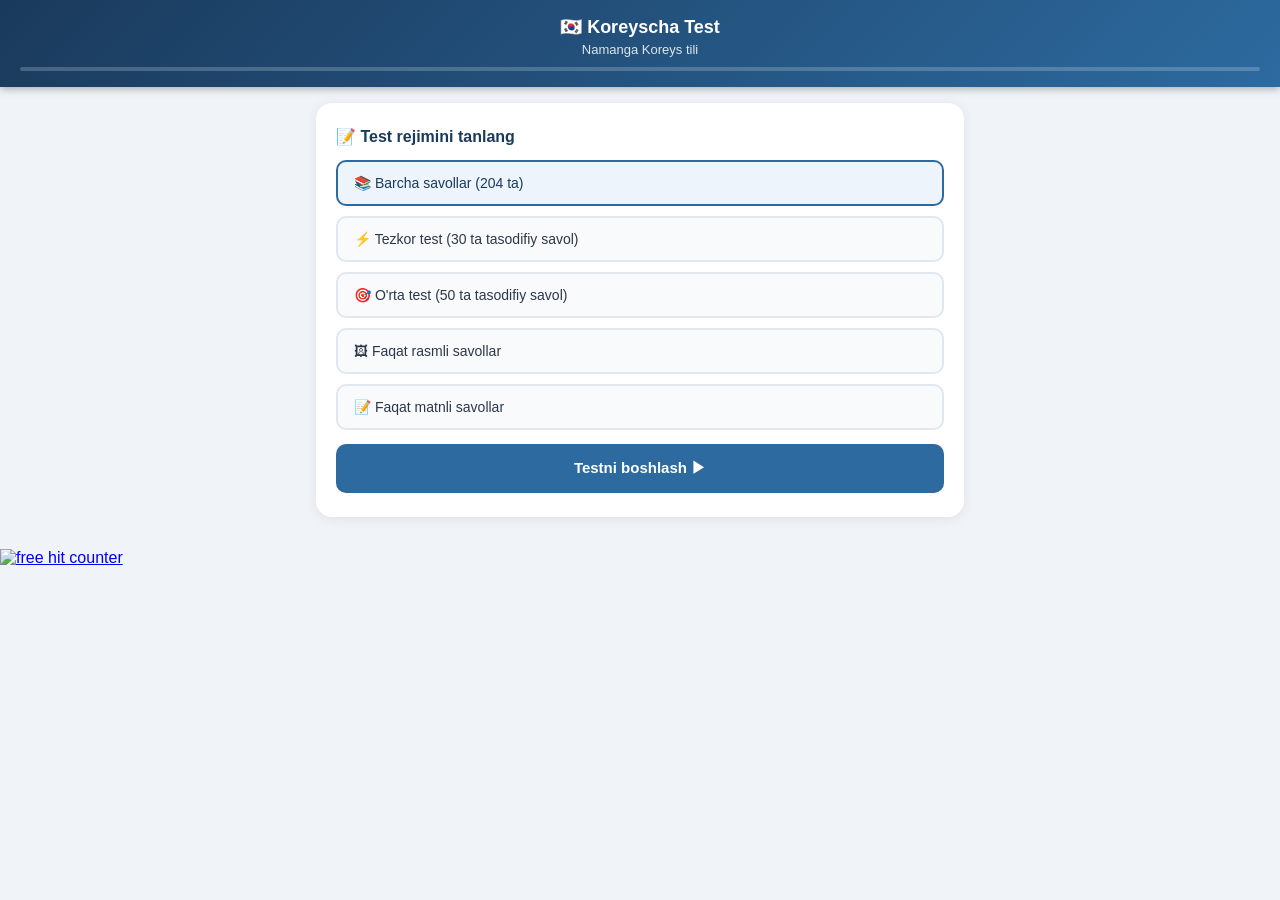
==== Kunduzgi/index.html @ 408fbfb1 "Add files via upload" ====
<!DOCTYPE html>
<html lang="ko">
<head>
<meta charset="UTF-8">
<meta name="viewport" content="width=device-width, initial-scale=1.0">
<title>Koreyscha Test - Namangan</title>
<style>
  * { box-sizing: border-box; margin: 0; padding: 0; }
  body { font-family: 'Segoe UI', Arial, sans-serif; background: #f0f4f8; min-height: 100vh; }
  
  .header {
    background: linear-gradient(135deg, #1a3a5c, #2d6a9f);
    color: white;
    padding: 16px 20px;
    text-align: center;
    position: sticky;
    top: 0;
    z-index: 100;
    box-shadow: 0 2px 8px rgba(0,0,0,0.3);
  }
  .header h1 { font-size: 18px; margin-bottom: 4px; }
  .header .info { font-size: 13px; opacity: 0.85; }
  
  .progress-bar {
    height: 4px;
    background: rgba(255,255,255,0.2);
    margin-top: 10px;
    border-radius: 2px;
  }
  .progress-fill {
    height: 100%;
    background: #4cd964;
    border-radius: 2px;
    transition: width 0.3s;
  }
  
  .container { max-width: 680px; margin: 0 auto; padding: 16px; }
  
  .question-card {
    background: white;
    border-radius: 16px;
    padding: 20px;
    margin-bottom: 16px;
    box-shadow: 0 2px 12px rgba(0,0,0,0.08);
    display: none;
  }
  .question-card.active { display: block; }
  
  .q-number {
    font-size: 12px;
    color: #888;
    margin-bottom: 8px;
    font-weight: 600;
    text-transform: uppercase;
    letter-spacing: 0.5px;
  }
  
  .q-text {
    font-size: 15px;
    color: #1a1a2e;
    line-height: 1.6;
    margin-bottom: 14px;
    white-space: pre-line;
    font-weight: 500;
  }
  
  .q-image {
    width: 100%;
    max-width: 320px;
    height: auto;
    border-radius: 10px;
    margin: 0 auto 16px;
    display: block;
    border: 1px solid #e8ecf0;
  }
  
  .options { display: flex; flex-direction: column; gap: 10px; }
  
  .option-btn {
    padding: 12px 16px;
    border: 2px solid #e0e7ef;
    border-radius: 10px;
    background: #f8fafc;
    cursor: pointer;
    font-size: 14px;
    color: #2d3748;
    text-align: left;
    transition: all 0.15s;
    display: flex;
    align-items: center;
    gap: 10px;
  }
  .option-btn:hover:not(:disabled) {
    border-color: #2d6a9f;
    background: #eef4fb;
  }
  .option-btn.correct {
    border-color: #22c55e;
    background: #f0fdf4;
    color: #166534;
  }
  .option-btn.wrong {
    border-color: #ef4444;
    background: #fef2f2;
    color: #991b1b;
  }
  .option-btn:disabled { cursor: default; }
  
  .opt-label {
    width: 26px;
    height: 26px;
    border-radius: 50%;
    background: #e0e7ef;
    display: flex;
    align-items: center;
    justify-content: center;
    font-size: 12px;
    font-weight: 700;
    color: #5a6a7a;
    flex-shrink: 0;
  }
  .correct .opt-label { background: #22c55e; color: white; }
  .wrong .opt-label { background: #ef4444; color: white; }
  
  .feedback {
    margin-top: 14px;
    padding: 10px 14px;
    border-radius: 8px;
    font-size: 13px;
    display: none;
  }
  .feedback.show { display: block; }
  .feedback.ok { background: #f0fdf4; color: #166534; border-left: 3px solid #22c55e; }
  .feedback.fail { background: #fef2f2; color: #991b1b; border-left: 3px solid #ef4444; }
  
  .nav-btns {
    display: flex;
    gap: 10px;
    margin-top: 16px;
  }
  .nav-btn {
    flex: 1;
    padding: 13px;
    border: none;
    border-radius: 10px;
    font-size: 14px;
    font-weight: 600;
    cursor: pointer;
    transition: all 0.15s;
  }
  .btn-prev { background: #e0e7ef; color: #4a5568; }
  .btn-prev:hover { background: #c8d6e5; }
  .btn-next { background: #2d6a9f; color: white; }
  .btn-next:hover { background: #1a5080; }
  .btn-next:disabled { background: #94b8d4; cursor: not-allowed; }
  
  .result-screen {
    display: none;
    background: white;
    border-radius: 16px;
    padding: 32px 20px;
    text-align: center;
    box-shadow: 0 2px 12px rgba(0,0,0,0.08);
  }
  .result-screen.show { display: block; }
  .result-emoji { font-size: 56px; margin-bottom: 16px; }
  .result-score { font-size: 36px; font-weight: 800; color: #1a3a5c; }
  .result-label { font-size: 15px; color: #666; margin-top: 6px; margin-bottom: 24px; }
  .result-grade {
    display: inline-block;
    padding: 8px 24px;
    border-radius: 24px;
    font-size: 18px;
    font-weight: 700;
    margin-bottom: 24px;
  }
  
  .restart-btn {
    width: 100%;
    padding: 15px;
    background: #2d6a9f;
    color: white;
    border: none;
    border-radius: 10px;
    font-size: 15px;
    font-weight: 600;
    cursor: pointer;
    margin-top: 10px;
  }
  .restart-btn:hover { background: #1a5080; }
  
  .mode-select {
    background: white;
    border-radius: 16px;
    padding: 24px 20px;
    box-shadow: 0 2px 12px rgba(0,0,0,0.08);
    margin-bottom: 16px;
  }
  .mode-select h2 { font-size: 16px; color: #1a3a5c; margin-bottom: 14px; font-weight: 700; }
  .mode-btn {
    width: 100%;
    padding: 13px 16px;
    border: 2px solid #e0e7ef;
    border-radius: 10px;
    background: #f8fafc;
    cursor: pointer;
    font-size: 14px;
    color: #2d3748;
    text-align: left;
    margin-bottom: 10px;
    transition: all 0.15s;
    font-weight: 500;
  }
  .mode-btn:hover { border-color: #2d6a9f; background: #eef4fb; }
  .mode-btn.selected { border-color: #2d6a9f; background: #eef4fb; color: #1a3a5c; }
  
  .start-btn {
    width: 100%;
    padding: 15px;
    background: #2d6a9f;
    color: white;
    border: none;
    border-radius: 10px;
    font-size: 15px;
    font-weight: 600;
    cursor: pointer;
    margin-top: 4px;
  }
  .start-btn:hover { background: #1a5080; }
  
  #welcome { }
  #quiz { display: none; }
</style>
</head>
<body>
<div class="header">
  <h1>🇰🇷 Koreyscha Test</h1>
  <div class="info" id="header-info">Namanga Koreys tili</div>
  <div class="progress-bar"><div class="progress-fill" id="progress" style="width:0%"></div></div>
</div>

<div class="container">
  <!-- Welcome screen -->
  <div id="welcome">
    <div class="mode-select">
      <h2>📝 Test rejimini tanlang</h2>
      <button class="mode-btn selected" data-mode="all" onclick="selectMode(this)">
        📚 Barcha savollar (204 ta)
      </button>
      <button class="mode-btn" data-mode="30" onclick="selectMode(this)">
        ⚡ Tezkor test (30 ta tasodifiy savol)
      </button>
      <button class="mode-btn" data-mode="50" onclick="selectMode(this)">
        🎯 O'rta test (50 ta tasodifiy savol)
      </button>
      <button class="mode-btn" data-mode="image" onclick="selectMode(this)">
        🖼 Faqat rasmli savollar
      </button>
      <button class="mode-btn" data-mode="text" onclick="selectMode(this)">
        📝 Faqat matnli savollar
      </button>
      <button class="start-btn" onclick="startQuiz()">Testni boshlash ▶</button>
    </div>
  </div>

  <!-- Quiz screen -->
  <div id="quiz">
    <div id="question-container"></div>
    <div id="result-screen" class="result-screen">
      <div class="result-emoji" id="result-emoji">🎉</div>
      <div class="result-score" id="result-score"></div>
      <div class="result-label">to'g'ri javob</div>
      <div class="result-grade" id="result-grade"></div>
      <button class="restart-btn" onclick="goHome()">🏠 Bosh sahifaga qaytish</button>
      <button class="restart-btn" style="background:#22c55e;margin-top:8px" onclick="restartQuiz()">🔄 Qayta boshlash</button>
    </div>
  </div>
</div>

<script>
const QUESTIONS = [
{q:"빈칸에  알맞은  단어를  골라 쓰세요 . 한국 사람들이  매일 먹는 임식은  _____ 입니다 .",img:null,opts:["김치", "한복", "송편", "떡국"],ans:0},
{q:"빈칸에  알맞은  단어를  골라 쓰세요 . 한국 전통 옷은 _____ 입니다 .",img:null,opts:["한복", "김치", "송편", "떡국"],ans:0},
{q:"빈칸에  알맞은  단어를  골라 쓰세요 . 추석에  먹는 떡은 _____ 입니다 .",img:null,opts:["송편", "김치", "떡국", "한복"],ans:0},
{q:"빈칸에  알맞은  단어를  골라 쓰세요 . 설날에  먹는 음식은  _____ 입니다 .",img:null,opts:["떡국", "김치", "송편", "한복"],ans:0},
{q:"그림을  보고 대화를  만들어  보세요 .",img:"[data-uri]",opts:["요리를  하거나  청소를  해요.", "커피를  마시거나  영화를  봐요.", "책을 읽거나  텔레비전을  봐요.", "도서관에  가거나  농구를  해요."],ans:0},
{q:"그림을  보고 대화를  만들어  보세요 .",img:"[data-uri]",opts:["커피를  마시거나  영화를  봐요.", "요리를  하거나  청소를  해요.", "도서관에  가거나  농구를  해요.", "책을 읽거나  텔레비전을  봐요."],ans:0},
{q:"그림을  보고 대화를  만들어  보세요 .",img:"[data-uri]",opts:["책을 읽거나  텔레비전을  봐요.", "도서관에  가거나  농구를  해요.", "요리를  하거나  청소를  해요.", "커피를  마시거나  영화를  봐요."],ans:0},
{q:"그림을  보고 대화를  만들어  보세요 .",img:"[data-uri]",opts:["도서관에  가거나  농구를  해요.", "책을 읽거나  텔레비전을  봐요.", "커피를  마시거나  영화를  봐요.", "요리를  하거나  청소를  해요."],ans:0},
{q:"그림을  보고 대화를  만들어  보세요 .",img:"[data-uri]",opts:["편지를  쓰거나  전화를  해요.", "도서관에  가거나  농구를  해요.", "책을 읽거나  텔레비전을  봐요.", "커피를  마시거나  영화를  봐요."],ans:0},
{q:"그림을  보고 대화를 만들어  보세요 .",img:"[data-uri]",opts:["빵이나  김밥을  먹어요 .", "버스나  지하철을  타고 가요.", "옷이나  시계를  받고 싶어요 .", "금요일이나  토요일에  만날 수 있어요 ."],ans:0},
{q:"그림을  보고 대화를  만들어  보세요 .",img:"[data-uri]",opts:["버스나  지하철을  타고 가요.", "빵이나  김밥을  먹어요 .", "옷이나  시계를  받고 싶어요 .", "금요일이나  토요일에  만날 수 있어요 ."],ans:0},
{q:"그림을  보고 대화를  만들어  보세요 .",img:"[data-uri]",opts:["옷이나  시계를  받고 싶어요 .", "버스나  지하철을  타고 가요.", "빵이나  김밥을  먹어요 .", "금요일이나  토요일에  만날 수 있어요 ."],ans:0},
{q:"그림을  보고 대화를  만들어  보세요 .",img:"[data-uri]",opts:["금요일이나  토요일에  만날 수 있어요 .", "빵이나  김밥을  먹어요 .", "버스나  지하철을  타고 가요.", "옷이나  시계를  받고 싶어요 ."],ans:0},
{q:"그림을  보고 대화를  만들어  보세요 .",img:"[data-uri]",opts:["우유나  주스를  살까요", "빵이나  김밥을  먹어요 .", "버스나  지하철을  타고 가요.", "옷이나  시계를  받고 싶어요 ."],ans:0},
{q:"그림을  보고 대화를  만들어  보세요 .",img:"[data-uri]",opts:["컴퓨터를  해요.", "음악을  들어요 .", "그림을  그려요 .", "사진을  찍어요 ."],ans:0},
{q:"그림을  보고 대화를  만들어  보세요 .",img:"[data-uri]",opts:["음악을  들어요 .", "컴퓨터를  해요.", "그림을  그려요 .", "사진을  찍어요 ."],ans:0},
{q:"그림을  보고 대화를  만들어  보세요 .",img:"[data-uri]",opts:["그림을  그려요 .", "음악을  들어요 .", "컴퓨터를  해요.", "사진을  찍어요 ."],ans:0},
{q:"그림을  보고 대화를  만들어  보세요 .",img:"[data-uri]",opts:["사진을  찍어요 .", "그림을  그려요 .", "컴퓨터를  해요.", "음악을  들어요 ."],ans:0},
{q:"그림을  보고 대화를  만들어  보세요 .",img:"[data-uri]",opts:["책을 읽어요", "음악을  들어요 .", "사진을  찍어요 .", "컴퓨터를  해요."],ans:0},
{q:"그림을  보고 대화를  만들어  보세요 .",img:"[data-uri]",opts:["낚시를  해요", "컴퓨터를  해요.", "사진을  찍어요 .", "음악을  들어요 ."],ans:0},
{q:"맞는 것을 고르세요 .",img:"[data-uri]",opts:["음악을  들어요 .", "사진을  찍어요 .", "컴퓨터를  해요.", "낚시를  해요."],ans:0},
{q:"맞는 것을 고르세요 .",img:"[data-uri]",opts:["등산해요 .", "낚시를  해요.", "컴퓨터를  해요.", "음악을  들어요 ."],ans:0},
{q:"맞는 것을 고르세요 .",img:"[data-uri]",opts:["영화를  봐요.", "낚시를  해요.", "컴퓨터를  해요.", "음악을  들어요 ."],ans:0},
{q:"맞는 것을 고르세요 .",img:"[data-uri]",opts:["책을 읽어요", "낚시를  해요.", "컴퓨터를  해요.", "영화를  봐요."],ans:0},
{q:"맞는 것을 고르세요 .",img:"[data-uri]",opts:["낚시를  해요.", "영화를  봐요.", "책을 읽어요", "음악을  들어요 ."],ans:0},
{q:"그림을  보고 맞는 것을 고르세요 .",img:"[data-uri]",opts:["배낭여행을  했어요 .", "아르바이트를  했어요 .", "콘서트에  갔어요", "불꽃놀이를  봤어요 ."],ans:0},
{q:"그림을  보고 맞는 것을 고르세요 .",img:"[data-uri]",opts:["아르바이트를  했어요 .", "콘서트에  갔어요", "불꽃놀이를  봤어요 .", "배낭여행을  했어요 ."],ans:0},
{q:"그림을  보고 맞는 것을 고르세요 .",img:"[data-uri]",opts:["콘서트에  갔어요", "아르바이트를  했어요 .", "불꽃놀이를  봤어요 .", "배낭여행을  했어요 ."],ans:0},
{q:"그림을  보고 맞는 것을 고르세요 .",img:"[data-uri]",opts:["불꽃놀이를  봤어요 .", "아르바이트를  했어요 .", "콘서트에  갔어요", "배낭여행을  했어요 ."],ans:0},
{q:"그림을  보고 맞는 것을 고르세요 .",img:"[data-uri]",opts:["콘서트에  갔어요", "아르바이트를  했어요 .", "불꽃놀이를  봤어요 .", "배낭여행을  했어요 ."],ans:0},
{q:"그림을  보고 맞는 것을 고르세요 .",img:"[data-uri]",opts:["전시회에  갔어요", "아르바이트를  했어요 .", "불꽃놀이를  봤어요 .", "배낭여행을  했어요 ."],ans:0},
{q:"B:박민영이라고  합니다",img:null,opts:["성함", "성별", "국적", "가족"],ans:0},
{q:"B: (______________).",img:"[data-uri]",opts:["영화를  봤어요", "비디오를  봐요", "영화가  없어요", "영화를  좋아해요"],ans:0},
{q:"*A) 피아노를  쳐요",img:"[data-uri]",opts:["피아노를 쳐요", "축구를 해요", "기타를 쳐요", "당구를 쳐요"],ans:0},
{q:"B : _____________________.",img:"[data-uri]",opts:["한국어  책을 읽습니다 .", "영어 책을 읽습니다 .", "신문을  읽습니다 .", "잡지를  읽습니다 ."],ans:0},
{q:"그림에  맞는 단어를  고르세요",img:"[data-uri]",opts:["덥다", "맑다", "시원하다", "춥다"],ans:0},
{q:"B: (______________).",img:"[data-uri]",opts:["옷을 사고 영화를  봤어요", "학교에  가고 영어를  배웠어요", "친구를  만나고  커피숍에  갔어요", "텔레비전을  보고 숙제를  했어요"],ans:0},
{q:"다음 단어들과  어울리는  형용사를  고르세요 . 지하철 , 시장, 길",img:"[data-uri]",opts:["복잡하다", "가볍다", "무겁다", "시원하다"],ans:0},
{q:"*A) 차를 마셨어요",img:"[data-uri]",opts:["차를 마셨어요", "친구를 만났어요", "쇼핑했어요", "영화를 봤어요"],ans:0},
{q:"B: (______________) 을/를 했어요 .",img:"[data-uri]",opts:["산책", "등산", "여행", "게임"],ans:0},
{q:"*A) 책을 읽었어요",img:"[data-uri]",opts:["책을 읽었어요", "옷을 샀어요", "영화를 봤어요", "차를 마셨어요"],ans:0},
{q:"나: (______________) 을 했어요",img:"[data-uri]",opts:["등산", "농구", "쇼핑", "산책"],ans:0},
{q:"그림에  맞는 단어를  고르세요 .",img:"[data-uri]",opts:["맵다", "어렵다", "무겁다", "맛있다"],ans:0},
{q:"그림에  맞는 것을 고르세요 .",img:"[data-uri]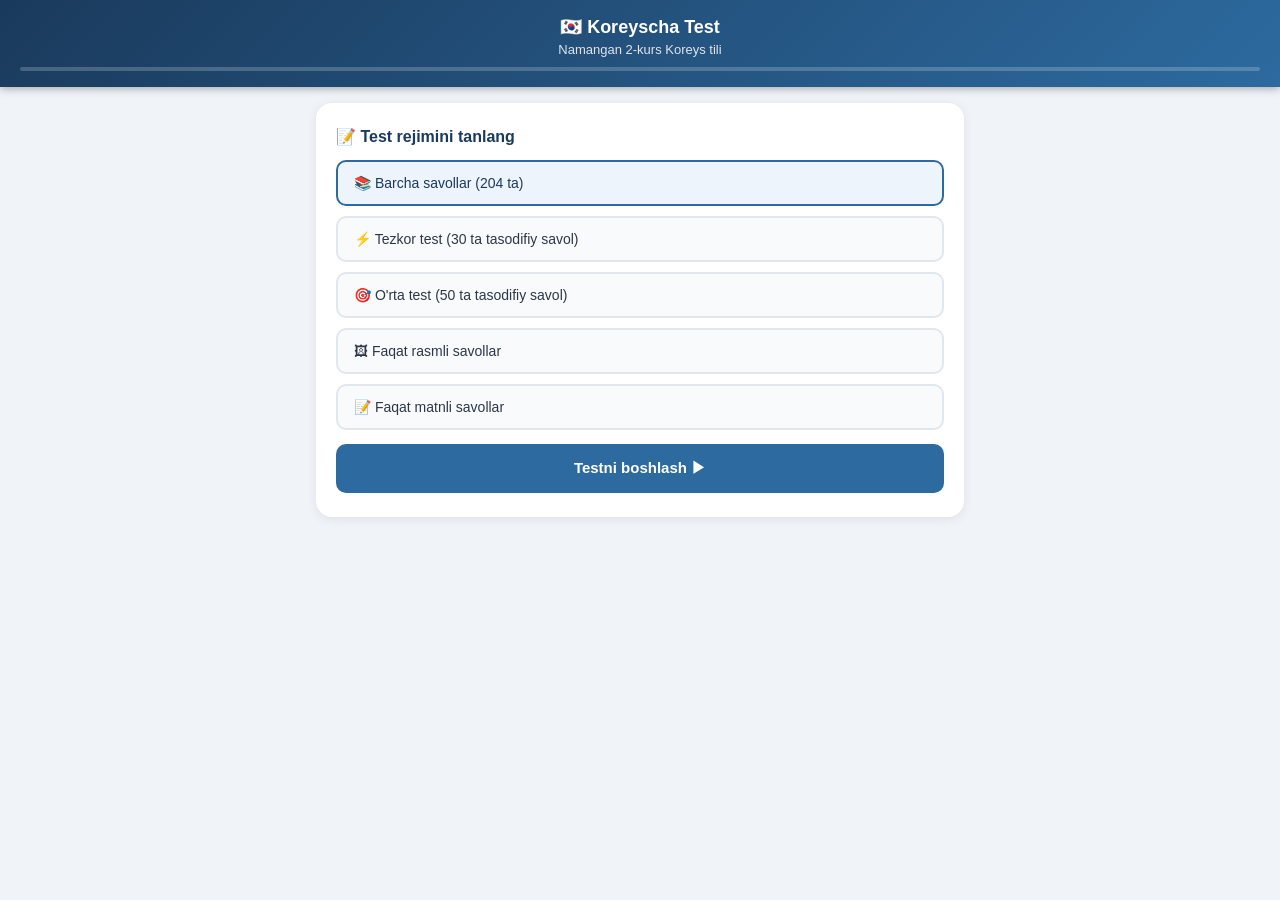
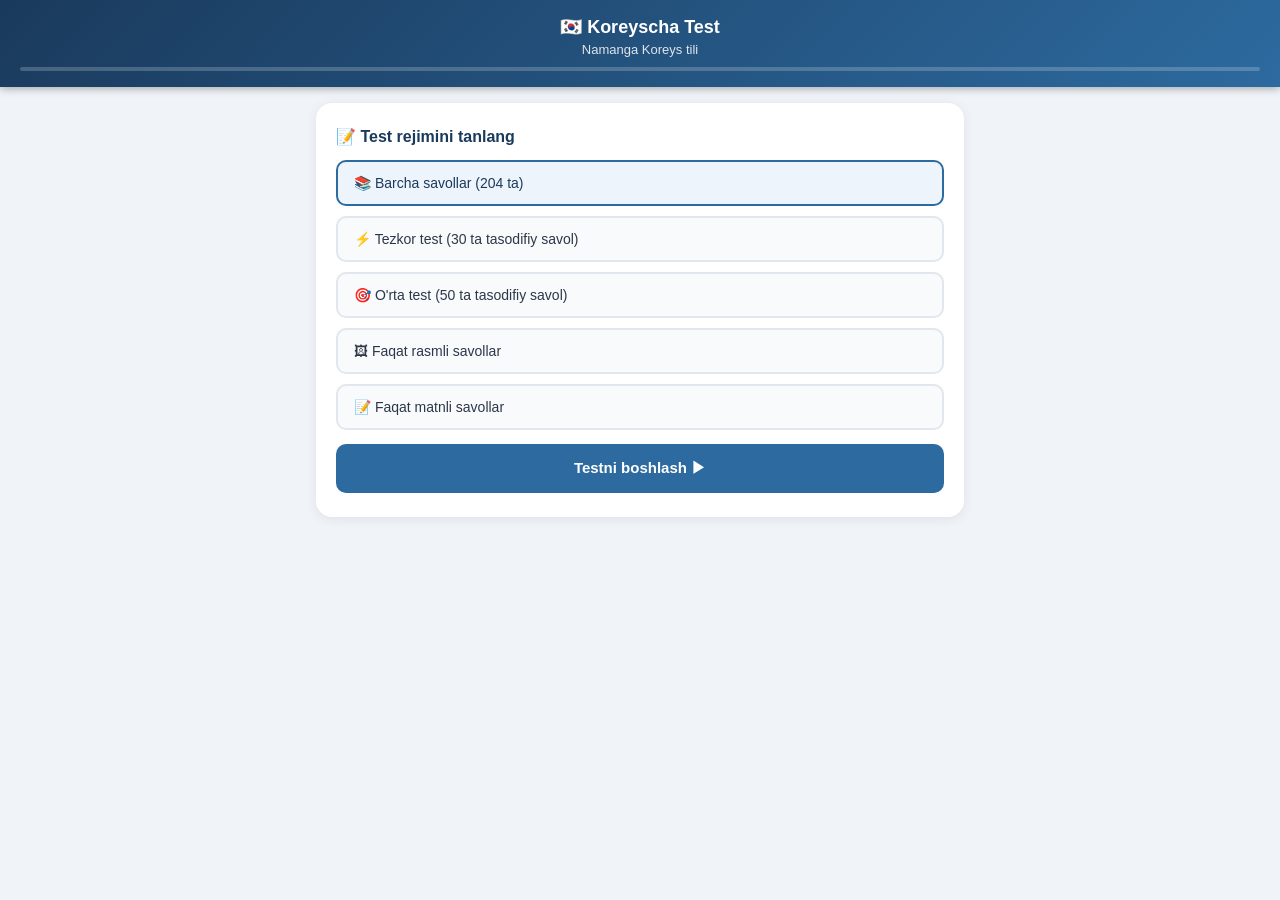
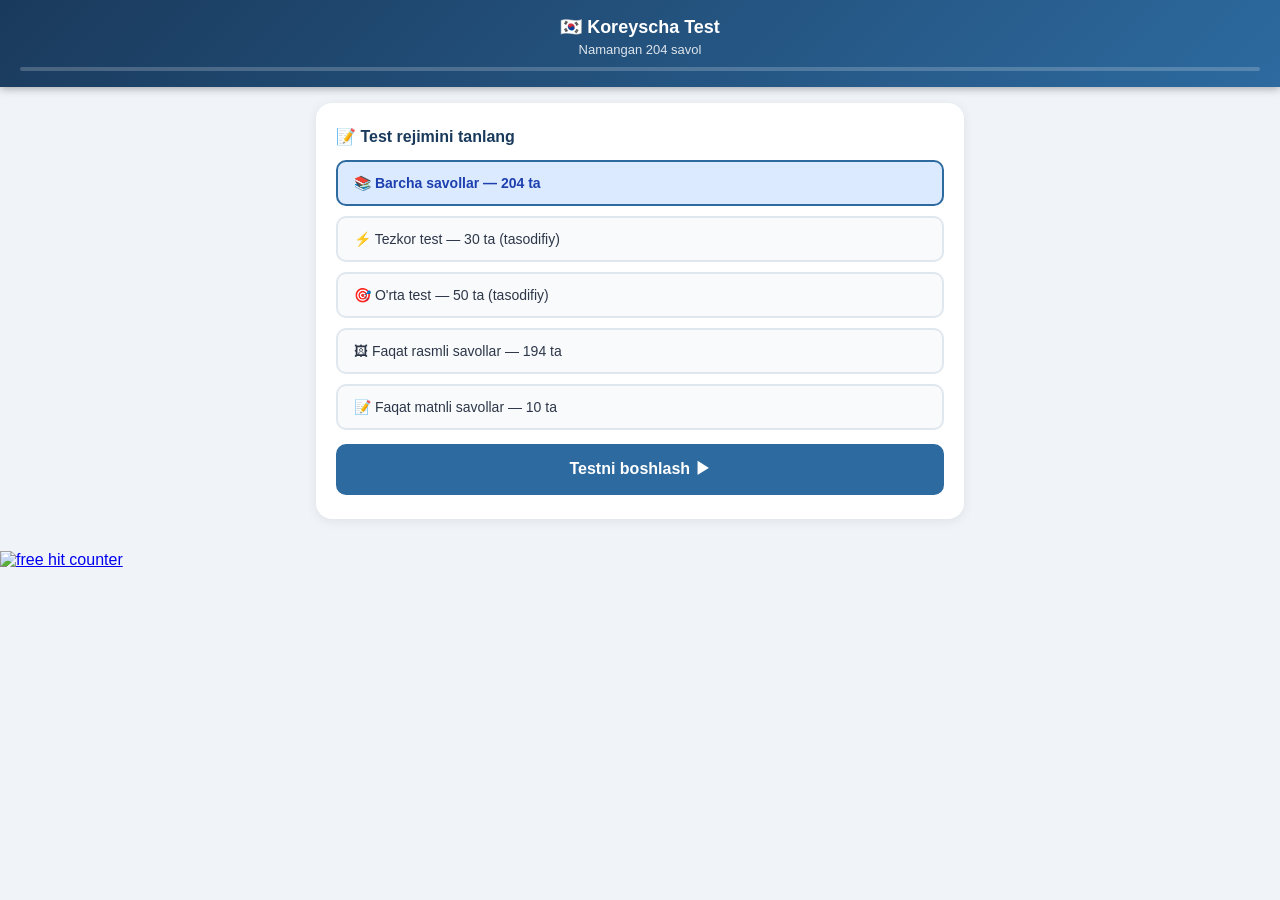
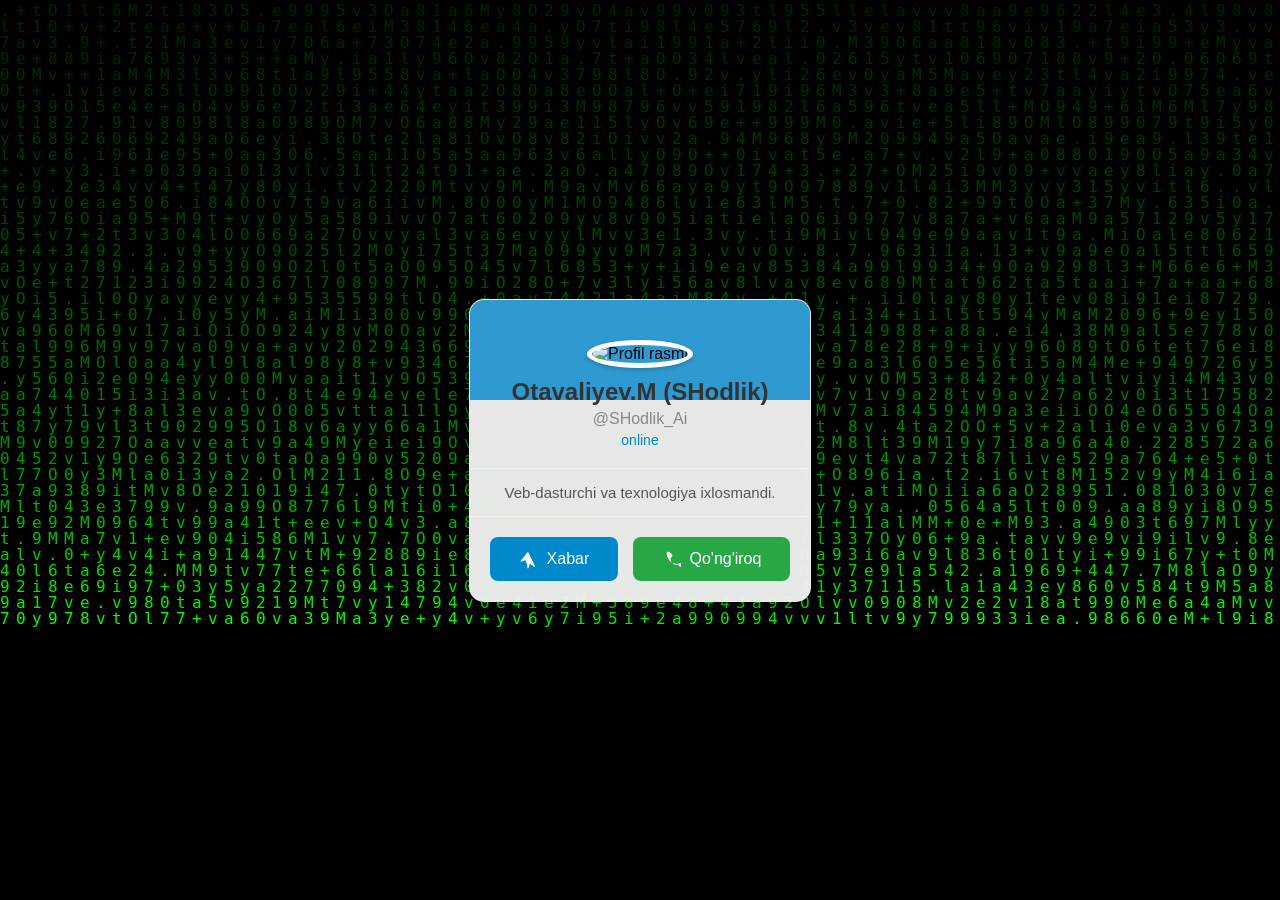
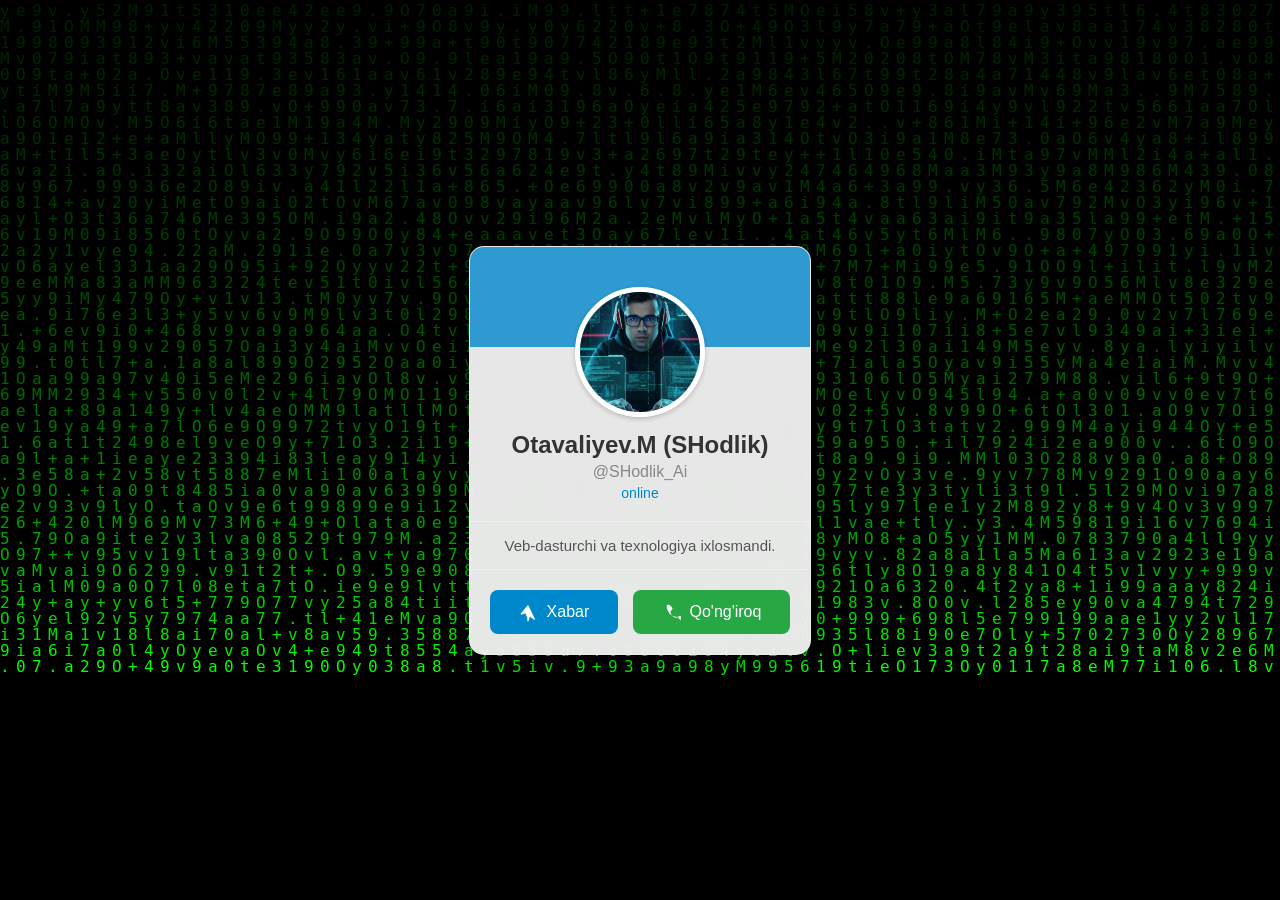
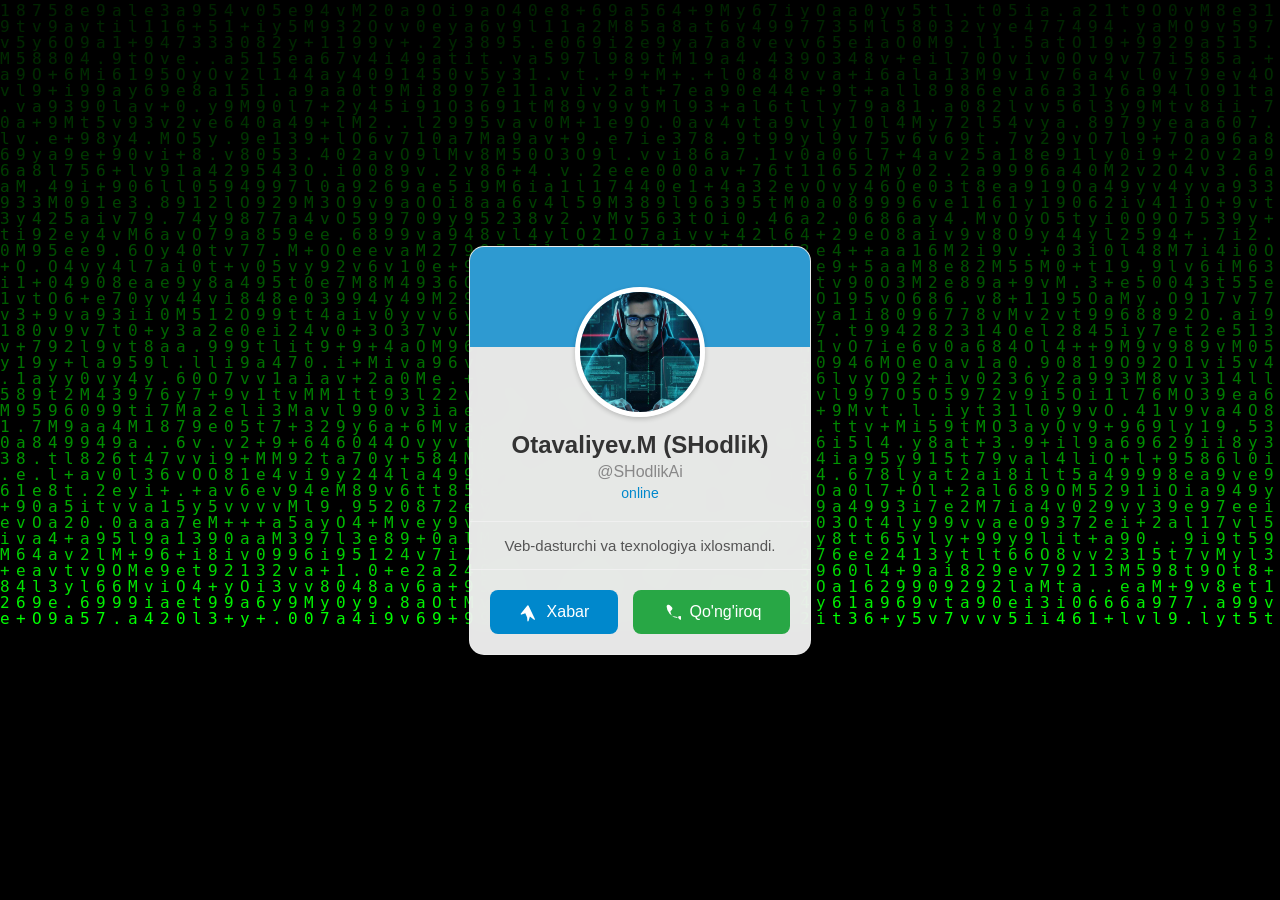
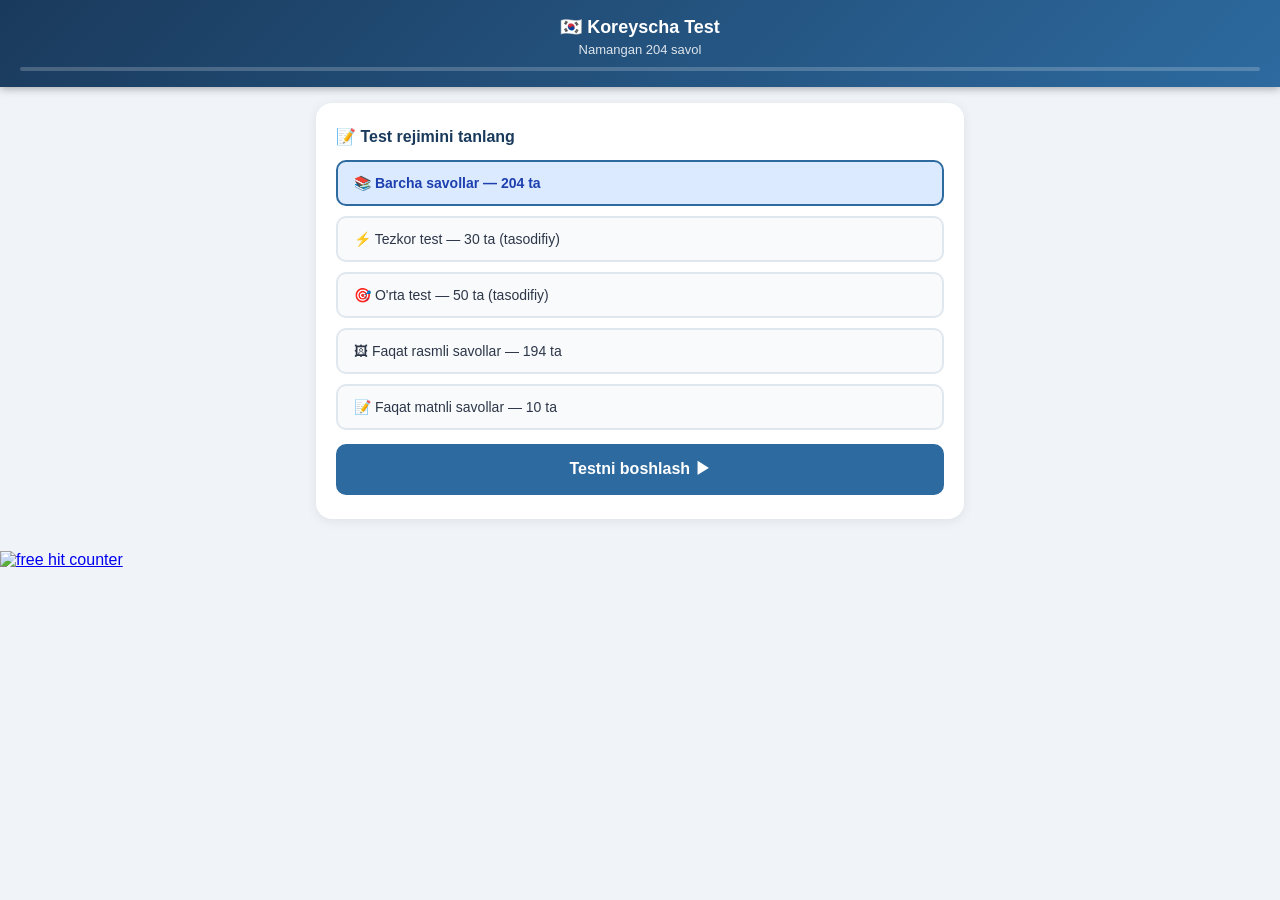
